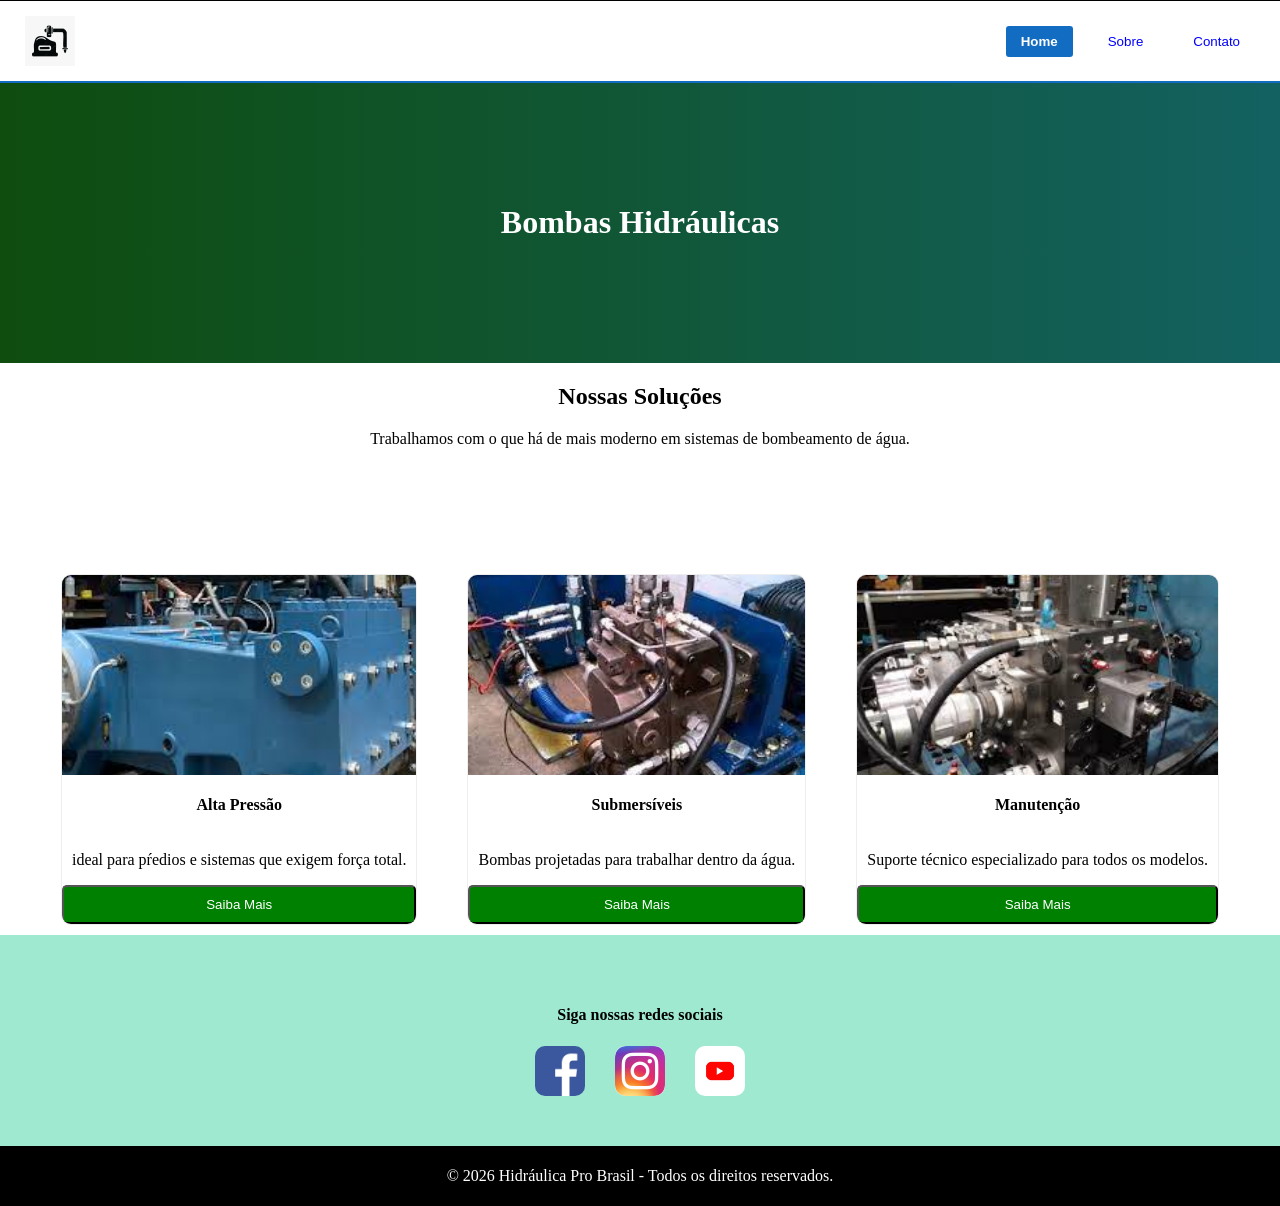
==== index.html @ 92143ecd "Bombas Hidraulicas Codigo Completo" ====
<!DOCTYPE html>
<html lang="en">
<head>
    <meta charset="UTF-8">
    <meta name="viewport" content="width=device-width, initial-scale=1.0">
    <link rel="stylesheet" href="style.css">
    <title>Bomba Hidráulica</title>
</head>
<body>

    <header>
        <div class="botoes"> 
        <div class="logo">
            <img src="./4.jpeg" alt="Logo">
        </div>
    

        <div class="nav_links">
            <div class="home">                
                <a href="index.html">
                    <button class="btn_home ">Home</button> <!-- active  -->
                </a>
            </div>
            <div class="sobre">
                <a href="sobre.html">
                    <button class="btn_sobre ">Sobre</button> <!-- active  -->
                </a>
            </div>
            <div class="contato">
                <a href="contato.html">
                    <button class="btn_contato ">Contato</button> <!-- active  -->
                </a>
            </div>
        </div>
    </div>
    </header>

    <div class="titulo"> 
        <h1>Bombas Hidráulicas</h1>
    </div>

    <div class="secoes">
        <div class="subtitulo">
            <h2>Nossas Soluções</h2>
            <p>Trabalhamos com o que há de mais moderno em sistemas de bombeamento de água.</p>
        </div>

        <div class="espaco">

        </div>

        <div class="bombas">
            <div class="bomba1">
                <img src="./1.jpeg" alt="Bomba 1">
                <h4>Alta Pressão</h4>
                <p>ideal para pŕedios e sistemas que exigem força total.</p>
                <button class="saiba_mais1">Saiba Mais</button>
            </div>
            <div class="bomba2">
                <img src="./2.jpeg" alt="Bomba 2">
                <h4>Submersíveis</h4>
                <p>Bombas projetadas para trabalhar dentro da água.</p>
                <button class="saiba_mais2">Saiba Mais</button>
            </div>
            <div class="bomba3">
                <img src="./3.jpeg" alt="Bomba 3">
                <h4>Manutenção</h4>
                <p>Suporte técnico especializado para todos os modelos.</p>
                <button class="saiba_mais3">Saiba Mais</button>
            </div>
        </div>
    </div>
    
    <div class="redes_sociais">
        <h4>Siga nossas redes sociais</h4>

        <div class="redes_imagens">
            <img src="./facebook.jpeg" alt="Facebook">
            <div class="espaco2"></div>
            <img src="./instagram.jpeg" alt="Instagram">
            <div class="espaco2"></div>
            <img src="./youtube.jpeg" alt="YouTube">
        </div>
        
    </div>

    <footer>
        <div class="copyright">
        <p>&copy 2026 Hidráulica Pro Brasil - Todos os direitos reservados.</p>
    </div>
    </footer>
</body>

<script src="hidraulica.js"></script>
</html>
---- style.css ----
body {
    margin: 0;
    padding: 0;
    overflow-x: hidden; /* evita barras de rolagem laterais indesejadas */
}

.botoes {
    display: flex;
    align-items: center; /* alinha verticalmente ao centro */
    justify-content: space-between; /* empurra o conteúdo em espaços iguais */
    padding: 15px 25px;
    background-color: white;
    border-top: 1px solid #000;
    border-bottom: 2px solid rgb(17,108,194);
    width: 100%; /* garante que pegue a tela inteira */
    box-sizing: border-box; /* evita que o padding empurre a linha para fora da tela */
    margin-top: 0px; /* move a div inteira 0px para baixo */
}

.nav_links {
    display: flex; /* faz os itens (home, sobre, contato) ficarem em linha */
    gap: 20px;     /* cria o espaçamento entre eles */
    
}

.nav_links .home .btn_home,
.nav_links .sobre .btn_sobre,
.nav_links .contato .btn_contato {
    background-color: white;
    color: blue;
}

.nav_links button.active {    
    background-color: rgb(17, 108, 194) !important;
    color: white !important;
    border-radius: 3px;
    font-weight: bold;
}

.nav_links button {
    /* background-color: white; */
    color: blue;
    border: none;
    padding: 8px 15px;
    cursor: pointer;
    transition: 0.3s;
    border-radius: 3px;
    
}

.nav_links button:hover:not(.active){
    background-color: rgb(17, 108, 194);
    color: white;
    opacity: 0.95;
}

.titulo {
    background-color: darkcyan;
    padding: 100px;
    align-items: center;
    display: flex;
    justify-content: center;
    color: white;
}

.secoes {
    display: flex;
    flex-direction: column;
    text-align: center;
    justify-content: center;
}

.bombas {    
    display: flex;
    justify-content: center;
    margin: 10px auto;
    /* width: 100%;
    max-width: 100px; */
    gap: 50px;
    
}

.bombas img {
    width: 100%;
    height: 200px;
    display: block; /* Remove espaços vazios indesejados abaixo da imagem */
    object-fit: cover; /* Faz a imagem preencher o espaço sem distorcer, cortando as sobras */
}

.bomba1, .bomba2, .bomba3 {
    border: 1px #eee solid;
    border-radius: 10px;
    padding: 0px;
    overflow: hidden; /* esconde as partes estouradas que passam das bordas arredondadas */ 
    display: flex;
    flex-direction: column;
}

.bomba1 h4, .bomba2 h4, .bomba3 h4 {
    padding: 0 10px;
}

.bomba1 p, .bomba2 p, .bomba3 p {
    padding: 0 10px;
}

.bomba1 button, .bomba2 button, .bomba3 button {
    padding: 10px; 
}

.espaco {
    padding: 50px;
}

.espaco2 {
    padding: 10px;
}

.redes_sociais {
    display: flex;    
    flex-direction: column;
    align-items: center; /* centraliza o bloco todo no centro */
    /* justify-content: center; */
    text-align: center;
    background-color: rgb(160, 233, 209);
    padding: 50px;
    /* border: 2px solid crimson; */
}

.redes_imagens {
    display: flex;
    justify-content: center;
    align-items: center;
    /* border: 2px solid greenyellow;     */
    gap: 5px;
    width: auto;
    /* height: 50px; */
    /* object-fit: cover; */
    /* overflow: hidden; */
}

.redes_imagens img {
    width: 50px;
    height: 50px;

    object-fit: cover; /* preenche os 50x50 cortando as bordas sem distorcer */
    overflow: hidden; /* garante que nada saia da caixa 50x50 */
    border-radius: 10px;
}

.redes_imagens img:hover {
    transform: scale(1.1); /* efeito visual ao passar o mouse */
}

.logo {
    width: 50px;
    height: 50px;
    overflow: hidden;
}

.logo img {
    object-fit: cover; /* Agora sim! Ele corta a imagem para caber nos 50px sem distorcer */
    width: 100%; /* Faz a imagem ter a largura da div (50px) */
    height: 100%; /* Faz a imagem ter a altura da div (50px) */
}

.copyright {
    text-align: center;
    background-color: black;
    color: white;
    padding: 5px;
}

button {
    background-color: green;
    color: white;
    padding: 15px;
    border-radius: 5px
}

.titulo {
    background: linear-gradient(to right, rgb(14, 77, 14), rgb(19, 97, 97))
}

.body_sobre {
    background-color: #ddd;
    margin: 0;
    display: flex; /* Precisa-se de display: flex na div Pai juntamente com o margin: auto na div Filho e 
                    min-height: 100hv na div Pai */
    flex-direction: column;
    min-height: 100vh;
}

.unica {
    /* border: 2px solid crimson; */
    background-color: white !important;
    border-radius: 10px;
    margin: auto; /* Precisa-se de display: flex na div Pai juntamente com o margin: auto na div Filho e 
                    min-height: 100hv na div Pai */
 
    width: 63%;
    display: flex;
    flex-direction: column;
    text-align: center; 
    align-items: center;
}

.unica p {
    padding: 0px 20px;
}

.body_contato {    
    background-color: #ddd;
    margin: 0;
    min-height: 100vh;
    display: flex;
    flex-direction: column;
    /* text-align: center; */
    /* align-items: center; */
}

.unique {
    /* border: 2px solid crimson; */
    background-color: white !important;
    margin: auto;
    border-radius: 10px;
    display: flex;
    flex-direction: column;
    text-align: center;
    align-items: center;
    box-shadow: 0px 4px 10px rgba(0,0,0,1);
    padding: 5px 10px 5px 10px;
    width: 40%;
    max-width: 500px;
}

.formulario {
    width: 100%;
}

.formulario form {
    display: flex;
    flex-direction: column;
    gap: 15px;
    width: 100%;
}

.formulario input,
.formulario textarea {
    width: 100%;
    padding: 10px;
    border-radius: 5px;
    box-sizing: border-box; /* garante que o padding não estoure a caixa de diálogo - largura  */
}

.formulario textarea {
    height: 100px;
    resize: none;
}

.enviar {
    background-color: rgb(17, 108, 194);
    font-weight: bold;
}
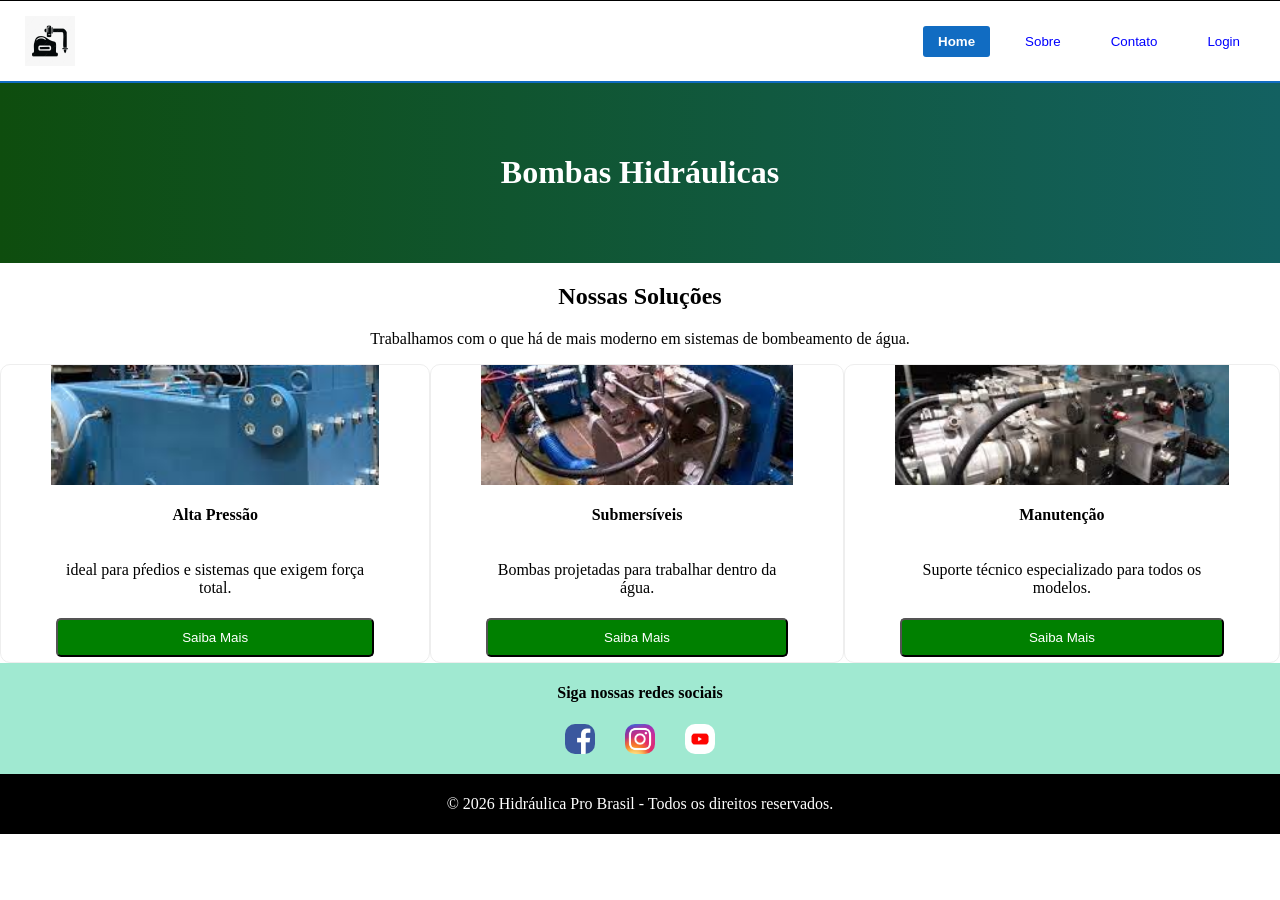
==== commit 901a7a9a: "refatoracao página login.html" ====
--- a/index.html
+++ b/index.html
@@ -1,100 +1,94 @@
-<!DOCTYPE html>
+<!doctype html>
 <html lang="en">
-<head>
-    <meta charset="UTF-8">
-    <meta name="viewport" content="width=device-width, initial-scale=1.0">
-    <link rel="stylesheet" href="style.css">
+  <head>
+    <meta charset="UTF-8" />
+    <meta name="viewport" content="width=device-width, initial-scale=1.0" />
+    <link rel="stylesheet" href="./style.css" />
     <title>Bomba Hidráulica</title>
-</head>
-<body>
+  </head>
+  <body>
+    <header>
+      <div class="botoes">
+        <div class="logo">
+          <img src="./4.jpeg" alt="Logo" />
+        </div>
+        <div class="nav_links">
+          <div class="home">
+            <a href="index.html">
+              <button class="btn_home">Home</button>
+              <!-- active -->
+            </a>
+          </div>
+          <div class="sobre">
+            <a href="sobre.html">
+              <button class="btn_sobre">Sobre</button>
+              <!-- active -->
+            </a>
+          </div>
+          <div class="contato">
+            <a href="contato.html">
+              <button class="btn_contato">Contato</button>
+              <!-- active -->
+            </a>
+          </div>
+          <div class="login">
+            <a href="login.html">
+              <button class="btn_login">Login</button>
+              <!-- active -->
+            </a>
+          </div>
+        </div>
+      </div>
+    </header>
+    <div class="titulo">
+      <h1>Bombas Hidráulicas</h1>
+    </div>
+    <div class="secoes">
+      <div class="subtitulo">
+        <h2>Nossas Soluções</h2>
+        <p>
+          Trabalhamos com o que há de mais moderno em sistemas de bombeamento de
+          água.
+        </p>
+      </div>
+      <div class="bombas">
+        <div class="bomba1">
+          <img src="./1.jpeg" alt="Bomba 1" />
+          <h4>Alta Pressão</h4>
+          <p>ideal para pŕedios e sistemas que exigem força total.</p>
+          <button class="saiba_mais1">Saiba Mais</button>
+        </div>
+        <div class="bomba2">
+          <img src="./2.jpeg" alt="Bomba 2" />
+          <h4>Submersíveis</h4>
+          <p>Bombas projetadas para trabalhar dentro da água.</p>
+          <button class="saiba_mais2">Saiba Mais</button>
+        </div>
+        <div class="bomba3">
+          <img src="./3.jpeg" alt="Bomba 3" />
+          <h4>Manutenção</h4>
+          <p>Suporte técnico especializado para todos os modelos.</p>
+          <button class="saiba_mais3">Saiba Mais</button>
+        </div>
+      </div>
+    </div>
+    <div class="redes_sociais">
+      <h4>Siga nossas redes sociais</h4>
+      <div class="redes_imagens">
+        <img src="./facebook.jpeg" alt="Facebook" />
+        <div class="espaco2"></div>
+        <img src="./instagram.jpeg" alt="Instagram" />
+        <div class="espaco2"></div>
+        <img src="./youtube.jpeg" alt="YouTube" />
+      </div>
+    </div>
+    <footer>
+      <div class="copyright">
+        <p>&copy 2026 Hidráulica Pro Brasil - Todos os direitos reservados.</p>
+      </div>
+    </footer>
+  </body>
 
-    <header>
-        <div class="botoes"> 
-        <div class="logo">
-            <img src="./4.jpeg" alt="Logo">
-        </div>
-    
-
-        <div class="nav_links">
-            <div class="home">                
-                <a href="index.html">
-                    <button class="btn_home ">Home</button> <!-- active  -->
-                </a>
-            </div>
-            <div class="sobre">
-                <a href="sobre.html">
-                    <button class="btn_sobre ">Sobre</button> <!-- active  -->
-                </a>
-            </div>
-            <div class="contato">
-                <a href="contato.html">
-                    <button class="btn_contato ">Contato</button> <!-- active  -->
-                </a>
-            </div>
-        </div>
-    </div>
-    </header>
-
-    <div class="titulo"> 
-        <h1>Bombas Hidráulicas</h1>
-    </div>
-
-    <div class="secoes">
-        <div class="subtitulo">
-            <h2>Nossas Soluções</h2>
-            <p>Trabalhamos com o que há de mais moderno em sistemas de bombeamento de água.</p>
-        </div>
-
-        <div class="espaco">
-
-        </div>
-
-        <div class="bombas">
-            <div class="bomba1">
-                <img src="./1.jpeg" alt="Bomba 1">
-                <h4>Alta Pressão</h4>
-                <p>ideal para pŕedios e sistemas que exigem força total.</p>
-                <button class="saiba_mais1">Saiba Mais</button>
-            </div>
-            <div class="bomba2">
-                <img src="./2.jpeg" alt="Bomba 2">
-                <h4>Submersíveis</h4>
-                <p>Bombas projetadas para trabalhar dentro da água.</p>
-                <button class="saiba_mais2">Saiba Mais</button>
-            </div>
-            <div class="bomba3">
-                <img src="./3.jpeg" alt="Bomba 3">
-                <h4>Manutenção</h4>
-                <p>Suporte técnico especializado para todos os modelos.</p>
-                <button class="saiba_mais3">Saiba Mais</button>
-            </div>
-        </div>
-    </div>
-    
-    <div class="redes_sociais">
-        <h4>Siga nossas redes sociais</h4>
-
-        <div class="redes_imagens">
-            <img src="./facebook.jpeg" alt="Facebook">
-            <div class="espaco2"></div>
-            <img src="./instagram.jpeg" alt="Instagram">
-            <div class="espaco2"></div>
-            <img src="./youtube.jpeg" alt="YouTube">
-        </div>
-        
-    </div>
-
-    <footer>
-        <div class="copyright">
-        <p>&copy 2026 Hidráulica Pro Brasil - Todos os direitos reservados.</p>
-    </div>
-    </footer>
-</body>
-
-<script src="hidraulica.js"></script>
+  <script src="./hidraulica.js"></script>
 </html>
 
-
-
-
-
--- a/style.css
+++ b/style.css
@@ -1,7 +1,11 @@
 body {
     margin: 0;
     padding: 0;
+    display: flex;
+    flex-direction: column;
+    height: 100dvh;
     overflow-x: hidden; /* evita barras de rolagem laterais indesejadas */
+
 }
 
 .botoes {
@@ -15,6 +19,8 @@
     width: 100%; /* garante que pegue a tela inteira */
     box-sizing: border-box; /* evita que o padding empurre a linha para fora da tela */
     margin-top: 0px; /* move a div inteira 0px para baixo */
+    height: auto;
+
 }
 
 .nav_links {
@@ -38,7 +44,7 @@
 }
 
 .nav_links button {
-    /* background-color: white; */
+    background-color: white;
     color: blue;
     border: none;
     padding: 8px 15px;
@@ -56,11 +62,14 @@
 
 .titulo {
     background-color: darkcyan;
-    padding: 100px;
+    padding: 50px;
     align-items: center;
     display: flex;
     justify-content: center;
     color: white;
+
+    background: linear-gradient(to right, rgb(14, 77, 14), rgb(19, 97, 97));
+
 }
 
 .secoes {
@@ -68,21 +77,18 @@
     flex-direction: column;
     text-align: center;
     justify-content: center;
+    max-height: 75%;
 }
 
 .bombas {    
     display: flex;
     justify-content: center;
-    margin: 10px auto;
-    /* width: 100%;
-    max-width: 100px; */
-    gap: 50px;
-    
+    margin: 0px auto;
 }
 
 .bombas img {
     width: 100%;
-    height: 200px;
+    height: 120px;
     display: block; /* Remove espaços vazios indesejados abaixo da imagem */
     object-fit: cover; /* Faz a imagem preencher o espaço sem distorcer, cortando as sobras */
 }
@@ -90,26 +96,23 @@
 .bomba1, .bomba2, .bomba3 {
     border: 1px #eee solid;
     border-radius: 10px;
-    padding: 0px;
+    padding: 0 50px;
     overflow: hidden; /* esconde as partes estouradas que passam das bordas arredondadas */ 
     display: flex;
     flex-direction: column;
 }
 
 .bomba1 h4, .bomba2 h4, .bomba3 h4 {
-    padding: 0 10px;
+    padding: 0 5px;
 }
 
 .bomba1 p, .bomba2 p, .bomba3 p {
-    padding: 0 10px;
+    padding: 0 5px;
 }
 
 .bomba1 button, .bomba2 button, .bomba3 button {
     padding: 10px; 
-}
-
-.espaco {
-    padding: 50px;
+    margin: 5px;
 }
 
 .espaco2 {
@@ -120,11 +123,10 @@
     display: flex;    
     flex-direction: column;
     align-items: center; /* centraliza o bloco todo no centro */
-    /* justify-content: center; */
     text-align: center;
     background-color: rgb(160, 233, 209);
-    padding: 50px;
-    /* border: 2px solid crimson; */
+    padding-bottom: 20px;
+    
 }
 
 .redes_imagens {
@@ -133,16 +135,12 @@
     align-items: center;
     /* border: 2px solid greenyellow;     */
     gap: 5px;
-    width: auto;
-    /* height: 50px; */
-    /* object-fit: cover; */
-    /* overflow: hidden; */
+    width: 100%;
 }
 
 .redes_imagens img {
-    width: 50px;
-    height: 50px;
-
+    width: 30px;
+    height: 30px;
     object-fit: cover; /* preenche os 50x50 cortando as bordas sem distorcer */
     overflow: hidden; /* garante que nada saia da caixa 50x50 */
     border-radius: 10px;
@@ -169,6 +167,7 @@
     background-color: black;
     color: white;
     padding: 5px;
+
 }
 
 button {
@@ -179,8 +178,10 @@
 }
 
 .titulo {
-    background: linear-gradient(to right, rgb(14, 77, 14), rgb(19, 97, 97))
-}
+    
+}
+
+
 
 .body_sobre {
     background-color: #ddd;
@@ -215,8 +216,8 @@
     min-height: 100vh;
     display: flex;
     flex-direction: column;
-    /* text-align: center; */
-    /* align-items: center; */
+    text-align: center;
+    min-height: 100 dvh;
 }
 
 .unique {
@@ -235,26 +236,26 @@
 }
 
 .formulario {
-    width: 100%;
-}
-
-.formulario form {
+    width: 90%;
+}
+
+.formulario #form_contato {
     display: flex;
     flex-direction: column;
     gap: 15px;
-    width: 100%;
+    min-width: 100 dvw;
 }
 
 .formulario input,
 .formulario textarea {
     width: 100%;
-    padding: 10px;
+    padding: 10px; /* espaços dentro dos inputs  */
     border-radius: 5px;
     box-sizing: border-box; /* garante que o padding não estoure a caixa de diálogo - largura  */
 }
 
 .formulario textarea {
-    height: 100px;
+    height: 150px;
     resize: none;
 }
 
@@ -264,5 +265,63 @@
 }
 
 
-
-
+.body_login {
+  background-color: #ddd;
+  color: rgb(17, 108, 194);
+  margin: 0;
+  display: flex;
+  flex-direction: column;
+  min-height: 100vh;
+}
+
+img {
+    max-width: 100%;
+    height: auto;
+}
+
+.unick .imagem {
+    display: flex; 
+    flex-direction: column;
+    justify-content: center;
+    align-items: center;
+}
+
+.unick .imagem img {
+    display: block; /* remove um pequeno espaço vazio que as imagens costumam ter embaixo*/
+    height: auto;
+    max-width: 10%;
+}
+
+.acessar {
+  background-color: rgb(17, 108, 194);
+}
+
+.unick {
+  background-color: white !important;
+  border-radius: 10px;
+  margin: auto;
+  display: flex;
+  flex-direction: column;
+  text-align: center;
+  align-items: center;
+  width: 25%;
+  max-width: 95 dvw;
+  overflow: hidden;
+  border: 2px solid #eee;
+}
+
+#form_login {
+  padding: 30px;
+  display: flex;
+  flex-direction: column;
+  gap: 20px;
+}
+
+#nome,
+#email,
+#area {
+  /* border: 2px solid green; */
+  width: 98%;
+}
+
+
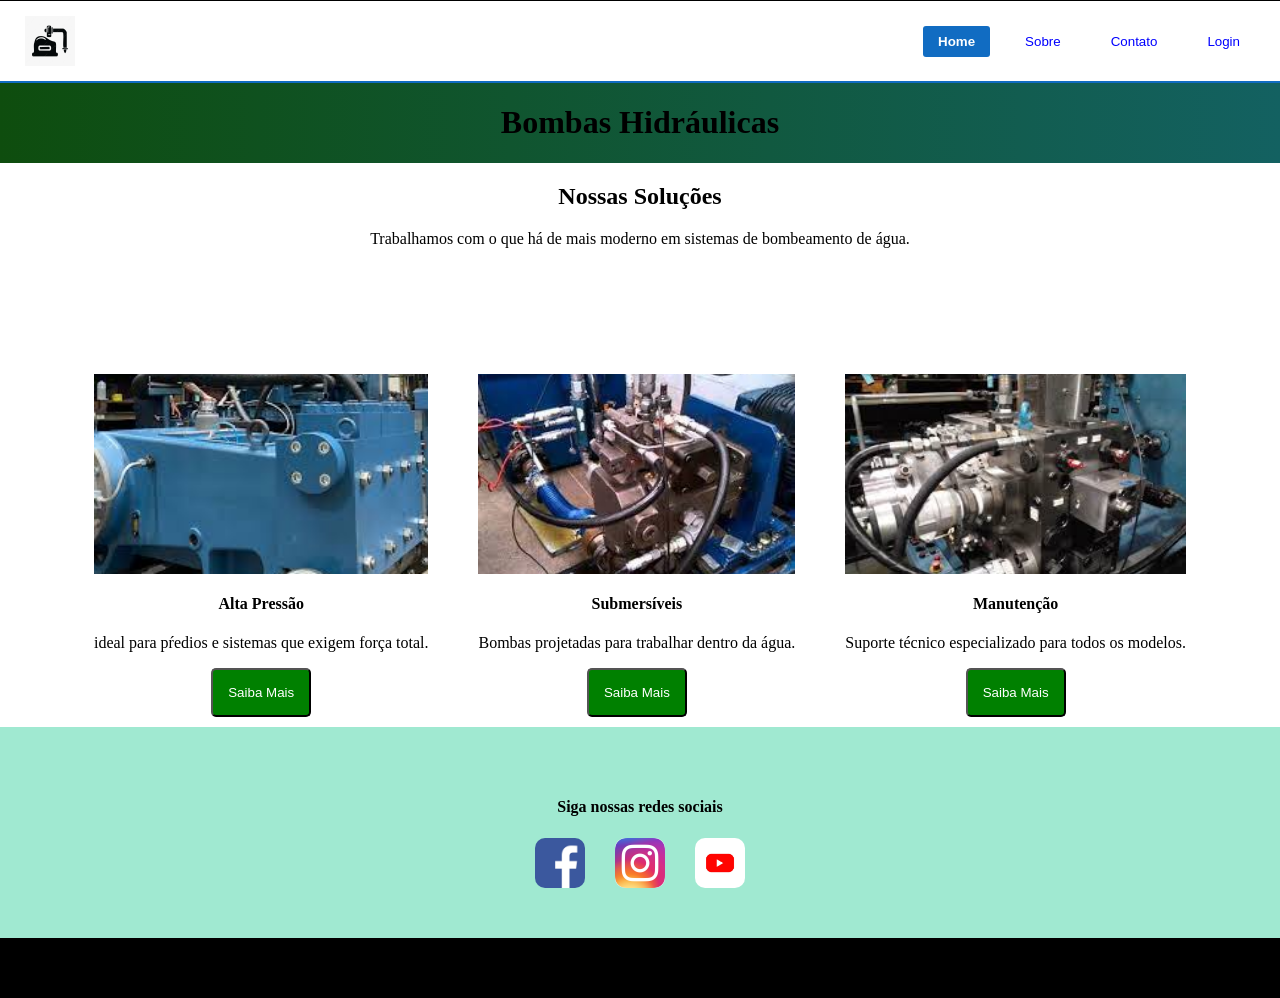
==== commit a9192d31: "adicionar botao login para bemvindo.html" ====
--- a/index.html
+++ b/index.html
@@ -51,6 +51,7 @@
           água.
         </p>
       </div>
+      <div class="espaco"></div>
       <div class="bombas">
         <div class="bomba1">
           <img src="./1.jpeg" alt="Bomba 1" />
@@ -84,11 +85,10 @@
     </div>
     <footer>
       <div class="copyright">
-        <p>&copy 2026 Hidráulica Pro Brasil - Todos os direitos reservados.</p>
+        <p>&copy; 2026 Hidráulica Pro Brasil - Todos os direitos reservados.</p>
       </div>
     </footer>
   </body>
 
   <script src="./hidraulica.js"></script>
 </html>
-
--- a/style.css
+++ b/style.css
@@ -1,118 +1,103 @@
 body {
-    margin: 0;
-    padding: 0;
-    display: flex;
-    flex-direction: column;
-    height: 100dvh;
-    overflow-x: hidden; /* evita barras de rolagem laterais indesejadas */
-
-}
+margin:0;
+padding: 0;
+overflow-x: hidden; 
+} /* evita barras de rolagem laterais indesejadas */
 
 .botoes {
-    display: flex;
-    align-items: center; /* alinha verticalmente ao centro */
-    justify-content: space-between; /* empurra o conteúdo em espaços iguais */
-    padding: 15px 25px;
-    background-color: white;
-    border-top: 1px solid #000;
-    border-bottom: 2px solid rgb(17,108,194);
-    width: 100%; /* garante que pegue a tela inteira */
-    box-sizing: border-box; /* evita que o padding empurre a linha para fora da tela */
-    margin-top: 0px; /* move a div inteira 0px para baixo */
-    height: auto;
-
+display: flex;
+align-items: center; /* alinha verticalmente ao centro */
+justify-content: space-between; /* empurra o conteúdo em espaços iguais */
+padding: 15px 25px;
+background-color: white;
+border-top: 1px solid #000;
+border-bottom: 2px solid rgb(17,108,194);
+width: 100%; /* garante que pegue a tela inteira */
+box-sizing: border-box; /* evita que o padding empurre a linha para fora da tela */
+margin-top: 0px; /* move a div inteira 0px para baixo */
 }
 
 .nav_links {
-    display: flex; /* faz os itens (home, sobre, contato) ficarem em linha */
-    gap: 20px;     /* cria o espaçamento entre eles */
-    
+display: flex; /* faz os itens (home, sobre, contato) ficarem em linha */
+gap: 20px; /* cria o espaçamento entre eles */
 }
 
 .nav_links .home .btn_home,
 .nav_links .sobre .btn_sobre,
-.nav_links .contato .btn_contato {
-    background-color: white;
-    color: blue;
-}
-
-.nav_links button.active {    
-    background-color: rgb(17, 108, 194) !important;
+.nav_links .contato .btn_contato,
+.nav_links .login .btn_login {
+background-color: white;
+color: blue;
+}
+
+
+.nav_links button.active {
+    background-color: rgb(17,108,194) !important;
     color: white !important;
     border-radius: 3px;
     font-weight: bold;
 }
 
 .nav_links button {
-    background-color: white;
+    background-color: #eee;
     color: blue;
     border: none;
     padding: 8px 15px;
     cursor: pointer;
     transition: 0.3s;
     border-radius: 3px;
-    
 }
 
 .nav_links button:hover:not(.active){
-    background-color: rgb(17, 108, 194);
+    background-color: rgb(17,108,194);
     color: white;
-    opacity: 0.95;
-}
-
-.titulo {
-    background-color: darkcyan;
-    padding: 50px;
-    align-items: center;
-    display: flex;
+    opacity: 0.95s;
+}
+
+.secoes {
+    display: flex;
+    flex-direction: column;
+    text-align: center;
     justify-content: center;
-    color: white;
-
-    background: linear-gradient(to right, rgb(14, 77, 14), rgb(19, 97, 97));
-
-}
-
-.secoes {
-    display: flex;
-    flex-direction: column;
-    text-align: center;
+}
+
+.bombas {
+    display: flex;
     justify-content: center;
-    max-height: 75%;
-}
-
-.bombas {    
-    display: flex;
-    justify-content: center;
-    margin: 0px auto;
+    margin: 10px auto;
+    gap: 50px;
 }
 
 .bombas img {
     width: 100%;
-    height: 120px;
-    display: block; /* Remove espaços vazios indesejados abaixo da imagem */
-    object-fit: cover; /* Faz a imagem preencher o espaço sem distorcer, cortando as sobras */
-}
-
-.bomba1, .bomba2, .bomba3 {
+    height: 200px;
+    display: block;
+    object-fit: cover;
+}
+
+.bombas1, .bombas2, .bombas3 {
     border: 1px #eee solid;
     border-radius: 10px;
-    padding: 0 50px;
-    overflow: hidden; /* esconde as partes estouradas que passam das bordas arredondadas */ 
-    display: flex;
-    flex-direction: column;
-}
-
-.bomba1 h4, .bomba2 h4, .bomba3 h4 {
-    padding: 0 5px;
-}
-
-.bomba1 p, .bomba2 p, .bomba3 p {
-    padding: 0 5px;
-}
-
-.bomba1 button, .bomba2 button, .bomba3 button {
-    padding: 10px; 
-    margin: 5px;
+    padding: 0;
+    overflow: hidden;
+    display: flex;
+    flex-direction: column;
+}
+
+.bombas1 h4, .bombas2 h4, .bombas3 h4 {
+    padding: 0 10px;
+}
+
+.bombas1 p, .bombas2 p, .bombas3 p {
+    padding: 0;
+}
+
+.bombas1 button, .bombas2 button, .bombas3 button {
+    padding: 10px;
+}
+
+.espaco {
+    padding: 50px;
 }
 
 .espaco2 {
@@ -120,34 +105,34 @@
 }
 
 .redes_sociais {
-    display: flex;    
-    flex-direction: column;
-    align-items: center; /* centraliza o bloco todo no centro */
+    display: flex;
+    flex-direction: column;
+    align-items: center;
     text-align: center;
     background-color: rgb(160, 233, 209);
-    padding-bottom: 20px;
-    
+    padding: 50px;
 }
 
 .redes_imagens {
     display: flex;
     justify-content: center;
     align-items: center;
-    /* border: 2px solid greenyellow;     */
     gap: 5px;
-    width: 100%;
+    width: auto;
+    gap: 5px;
+    width: auto;
 }
 
 .redes_imagens img {
-    width: 30px;
-    height: 30px;
-    object-fit: cover; /* preenche os 50x50 cortando as bordas sem distorcer */
-    overflow: hidden; /* garante que nada saia da caixa 50x50 */
+    width: 50px;
+    height: 50px;
+    object-fit: cover;
+    overflow: hidden;
     border-radius: 10px;
 }
 
 .redes_imagens img:hover {
-    transform: scale(1.1); /* efeito visual ao passar o mouse */
+    transition: scale(1.1);
 }
 
 .logo {
@@ -157,171 +142,219 @@
 }
 
 .logo img {
-    object-fit: cover; /* Agora sim! Ele corta a imagem para caber nos 50px sem distorcer */
-    width: 100%; /* Faz a imagem ter a largura da div (50px) */
-    height: 100%; /* Faz a imagem ter a altura da div (50px) */
+    object-fit: cover;
+    width: 100%;
+    height: 100%;
 }
 
 .copyright {
     text-align: center;
     background-color: black;
-    color: white;
+    columns: white;
     padding: 5px;
-
 }
 
 button {
     background-color: green;
     color: white;
     padding: 15px;
-    border-radius: 5px
+    border-radius: 5px;
+}
+
+body{
+    display: flex;
+    flex-direction: column;
 }
 
 .titulo {
-    
-}
-
+    background: linear-gradient(to right, rgb(14, 77, 14), rgb(19, 97, 97));
+}
+
+.titulo h1{
+    text-align: center;
+    flex-grow: 1;
+}
 
 
 .body_sobre {
     background-color: #ddd;
     margin: 0;
-    display: flex; /* Precisa-se de display: flex na div Pai juntamente com o margin: auto na div Filho e 
-                    min-height: 100hv na div Pai */
+    display: flex;
     flex-direction: column;
     min-height: 100vh;
 }
 
 .unica {
+    background-color: white !important;
+    border-radius: 10px;
+    margin: auto;
+    display: flex;
+    flex-direction: column;
+    text-align: center;
+    align-items: center;
+}
+
+.unica p {
+    padding: 0 20px;
+}
+
+ .body_contato {
+    background-color: #eee;
+    margin: 0;    
+    display: flex;
+    flex-direction: column;
+    text-align: center;
+    min-height: 100vh;
+     
+} 
+
+.unique {
+    border: 2px solid blue;     
+    background-color: white !important;
+    border-radius: 10px;
+    margin: auto;
+    display: flex;    
+    flex-direction: column;
+    text-align: center;
+    align-items: center;
+    width: 30%;
+    padding-bottom: 50px;
+    padding-top: 30px;
+
+    /* flex-grow: 1; */
+}
+
+.formulario {
+    /* border: 2px solid yellowgreen; */
+    width: 90%;
+}
+
+#form_contato {
+    /* border: 2px solid crimson;     */
+    display: flex;
+    flex-direction: column;
+    gap: 20px;
+    /* min-width: 100vh; */
+}
+
+
+.body_login {
+    background-color: #ddd;
+    color: rgb(17,108,194);
+    margin: 0;
+    display: flex;
+    flex-direction: column;
+    min-height: 100vh;
+}
+
+.acessar {
+    background-color: rgb(17,108,194);
+}
+
+.unick {
+    border: 2px solid rgb(28, 26, 165);
+    background-color: white !important;
+    border-radius: 10px;
+    margin: auto;
+    display: flex;
+    flex-direction: column;
+    text-align: center;
+    align-items: center;
+    width: auto;
+}
+
+#form_login {
+    padding: 30px;
+    display: flex;
+    flex-direction: column;
+    gap: 20px;
+    
+}
+
+#nome, #email, #area {
+    /* border: 2px solid green; */
+    width: 98%;
+    
+ }
+
+.body_bemvindo {
+    /* border: 2px solid orange; */
+    min-height: 100dvh;
+    display: flex;
+    flex-direction: column;
+}
+ 
+.titulo_h1 {
     /* border: 2px solid crimson; */
-    background-color: white !important;
-    border-radius: 10px;
-    margin: auto; /* Precisa-se de display: flex na div Pai juntamente com o margin: auto na div Filho e 
-                    min-height: 100hv na div Pai */
- 
-    width: 63%;
-    display: flex;
-    flex-direction: column;
-    text-align: center; 
-    align-items: center;
-}
-
-.unica p {
-    padding: 0px 20px;
-}
-
-.body_contato {    
+    display: flex;
+    justify-content: space-between;
+    background-color: rgb(9, 12, 170);
+    padding-left: 15px;
+}
+
+.subtitulo_h1,
+.bemvindo_header {
+    /* border: 2px solid rgb(26, 170, 115); */
+    display: flex; 
+    justify-content: space-between;
+    color: white;
+    
+}
+
+.main {
+    /* border: 4px solid rgb(207, 23, 115); */
+    display: flex;
+    min-height: 70dvh;
+
+}
+
+.bemvindo {
+    /* border: 2px solid blueviolet; */
+    display: flex;
+    flex-grow: 1;
+    flex-direction: column;
+    justify-content: flex-start;
+    align-items: center;
+    padding-top: 10px;
+    box-sizing: border-box;
+    
+}
+
+.titulo_bemvindo {
+    /* border: 2px solid yellowgreen; */
+    display: flex;
+    flex-direction: column;
+    flex-grow: 3;
+    justify-content: center;
+    align-items: center;
+    text-align: center;
     background-color: #ddd;
-    margin: 0;
-    min-height: 100vh;
-    display: flex;
-    flex-direction: column;
-    text-align: center;
-    min-height: 100 dvh;
-}
-
-.unique {
-    /* border: 2px solid crimson; */
-    background-color: white !important;
-    margin: auto;
-    border-radius: 10px;
-    display: flex;
-    flex-direction: column;
-    text-align: center;
-    align-items: center;
-    box-shadow: 0px 4px 10px rgba(0,0,0,1);
-    padding: 5px 10px 5px 10px;
-    width: 40%;
-    max-width: 500px;
-}
-
-.formulario {
+}
+
+.titulo_bemvindo h1 {
+    color: rgb(9, 12, 170);
+}
+
+.box {
+    /* border: 2px solid rgb(90, 90, 167); */
+    border-radius: 10px;
+    padding: 15px 70px;
+    background-color: white;
+    
+}
+
+.btn_bemvindo{
+    cursor: pointer;    
+    margin-top: 15px;
+    margin-right: 15px;
+    font-weight: bold;
+    background-color: rgb(230, 159, 27);
+}
+
+.btn_bemvindo_menu {
+    cursor: pointer;
+    box-sizing: border-box;
     width: 90%;
-}
-
-.formulario #form_contato {
-    display: flex;
-    flex-direction: column;
-    gap: 15px;
-    min-width: 100 dvw;
-}
-
-.formulario input,
-.formulario textarea {
-    width: 100%;
-    padding: 10px; /* espaços dentro dos inputs  */
-    border-radius: 5px;
-    box-sizing: border-box; /* garante que o padding não estoure a caixa de diálogo - largura  */
-}
-
-.formulario textarea {
-    height: 150px;
-    resize: none;
-}
-
-.enviar {
-    background-color: rgb(17, 108, 194);
     font-weight: bold;
-}
-
-
-.body_login {
-  background-color: #ddd;
-  color: rgb(17, 108, 194);
-  margin: 0;
-  display: flex;
-  flex-direction: column;
-  min-height: 100vh;
-}
-
-img {
-    max-width: 100%;
-    height: auto;
-}
-
-.unick .imagem {
-    display: flex; 
-    flex-direction: column;
-    justify-content: center;
-    align-items: center;
-}
-
-.unick .imagem img {
-    display: block; /* remove um pequeno espaço vazio que as imagens costumam ter embaixo*/
-    height: auto;
-    max-width: 10%;
-}
-
-.acessar {
-  background-color: rgb(17, 108, 194);
-}
-
-.unick {
-  background-color: white !important;
-  border-radius: 10px;
-  margin: auto;
-  display: flex;
-  flex-direction: column;
-  text-align: center;
-  align-items: center;
-  width: 25%;
-  max-width: 95 dvw;
-  overflow: hidden;
-  border: 2px solid #eee;
-}
-
-#form_login {
-  padding: 30px;
-  display: flex;
-  flex-direction: column;
-  gap: 20px;
-}
-
-#nome,
-#email,
-#area {
-  /* border: 2px solid green; */
-  width: 98%;
-}
-
-
+    background-color: rgb(9, 12, 170);
+}
